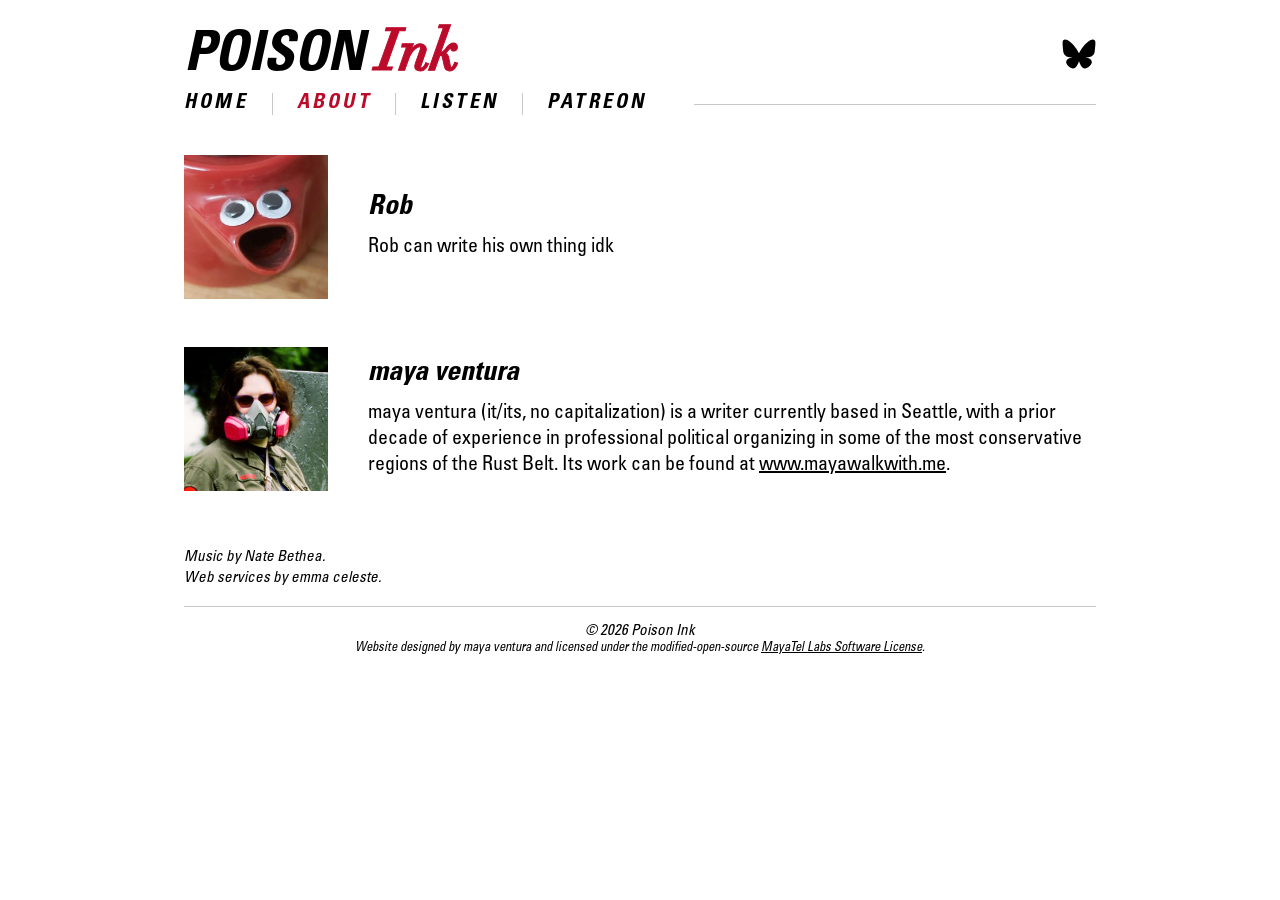
==== about.html @ 820aac8e "whole website is finally almost done, after a few weeks of fucking with it" ====
<!DOCTYPE html>
<html lang="en">
<head>
<meta charset="utf-8">
<meta name="viewport" content="width=device-width, initial-scale=1">
<title>About | POISON INK</title>
<link rel="icon" href="favicon.ico" sizes="48x48">
<meta name="description" content="POISON INK">
<meta property="og:url" content="https://www.poisoninkpod.com/about.html">
<meta property="og:type" content="website">
<meta property="og:title" content="POISON INK">
<meta property="og:description" content="the podcast exploring the reason your dad is Like This.">
<meta property="og:image" content="https://poisoninkpod.com/main_files/header.jpeg">
<meta name="twitter:card" content="summary_large_image">
<meta property="twitter:domain" content="poisoninkpod.com">
<meta property="twitter:url" content="https://poisoninkpod.com/about.html">
<meta name="twitter:title" content="POISON INK">
<meta name="twitter:description" content="the podcast exploring the reason your dad is Like This.">
<meta name="twitter:image" content="https://poisoninkpod.com/main_files/header.jpeg">
<link rel="stylesheet" href="style.css">
</head>
<body>
<div class="page">
<header>
<div class="masthead">
<a class="logo" href="./" aria-label="Poison Ink">
<span class="logo-poison">POISON</span>
<span class="logo-ink">Ink</span>
</a>
<a class="social" href="https://bsky.app/profile/poisoninkpod.com" aria-label="Poison Ink on Bluesky">
<svg viewBox="0 0 600 530" aria-hidden="true" focusable="false"><path d="m135.72 44.03c66.496 49.921 138.02 151.14 164.28 205.46 26.262-54.316 97.782-155.54 164.28-205.46 47.98-36.021 125.72-63.892 125.72 24.795 0 17.712-10.155 148.79-16.111 170.07-20.703 73.984-96.144 92.854-163.25 81.433 117.3 19.964 147.14 86.092 82.697 152.22-122.39 125.59-175.91-31.511-189.63-71.766-2.514-7.3797-3.6904-10.832-3.7077-7.8964-0.0174-2.9357-1.1937 0.51669-3.7077 7.8964-13.714 40.255-67.233 197.36-189.63 71.766-64.444-66.128-34.605-132.26 82.697-152.22-67.108 11.421-142.55-7.4491-163.25-81.433-5.9562-21.282-16.111-152.36-16.111-170.07 0-88.687 77.742-60.816 125.72-24.795z"/></svg>
</a>
</div>
<nav aria-label="Main">
<a href="index.html">Home</a>
<a class="current" href="about.html">About</a>
<a href="listen.html">Listen</a>
<a href="https://www.patreon.com/XXXX">Patreon</a>
<span class="rule" aria-hidden="true"></span>
</nav>
</header>
<main>
<section class="hosts">
<article class="host">
<img src="about_files/rob.jpg" alt="Rob">
<div class="host-text">
<h2>Rob</h2>
<p>Rob can write his own thing idk</p>
</div>
</article>
<article class="host">
<img src="about_files/maya.jpg" alt="maya ventura">
<div class="host-text">
<h2>maya ventura</h2>
<p>maya ventura (it/its, no capitalization) is a writer currently based in Seattle, with a prior decade of experience in professional political organizing in some of the most conservative regions of the Rust Belt. Its work can be found at <a href="https://www.mayawalkwith.me">www.mayawalkwith.me</a>.</p>
</div>
</article>
</section>
<div class="credits">
<p>Music by Nate Bethea.</p>
<p>Web services by emma celeste.</p>
</div>
</main>
<footer>
<hr>
<p>© 2026 Poison Ink</p>
<p class="credit">Website designed by maya ventura and licensed under the modified-open-source <a href="https://github.com/MayaTelLabs/MTSL">MayaTel Labs Software License</a>.</p>
</footer>
</div>
</body>
</html>
---- style.css ----
@font-face {
  font-family: "Univers Condensed";
  src: url("font/UniversLTStd-CnObl.woff2") format("woff2"),
       url("font/UniversLTStd-CnObl.otf") format("opentype");
  font-weight: 400;
  font-style: italic;
  font-display: swap;
}

@font-face {
  font-family: "Univers Condensed";
  src: url("font/UniversLTStd-BoldCnObl.woff2") format("woff2"),
       url("font/UniversLTStd-BoldCnObl.otf") format("opentype");
  font-weight: 700;
  font-style: italic;
  font-display: swap;
}

@font-face {
  font-family: "Didot Web";
  src: url("font/Didot-Italic.woff2") format("woff2");
  font-weight: 400;
  font-style: italic;
  font-display: swap;
}

@font-face {
  font-family: "Univers Condensed Upright";
  src: url("font/UniversLTStd-Cn.woff2") format("woff2"),
       url("font/UniversLTStd-Cn.otf") format("opentype");
  font-weight: 400;
  font-style: normal;
  font-display: swap;
}

:root {
  --ink-red: #bc0a2a;
  --text: #000000;
  --rule: #c9c9c9;
}

* {
  box-sizing: border-box;
}

html {
  font-family: "Univers Condensed", "Arial Narrow", sans-serif;
  font-style: italic;
  font-synthesis: none;
}

body {
  margin: 0;
  background: #ffffff;
  color: var(--text);
}

.page {
  max-width: 60rem;
  margin: 0 auto;
  padding: 1.5rem 1.5rem 2.5rem;
}

.masthead {
  display: flex;
  align-items: center;
  justify-content: space-between;
  gap: 1.5rem;
}

.social {
  display: block;
  flex: none;
  width: 2.125rem;
  color: var(--text);
}

.social svg {
  display: block;
  width: 100%;
  height: auto;
  fill: currentColor;
}

.social:hover {
  color: var(--ink-red);
}

.social:focus-visible {
  outline: 2px solid var(--ink-red);
  outline-offset: 4px;
}

.logo {
  --logo-gap: 0.23em;
  display: inline-flex;
  align-items: baseline;
  font-size: 3.5rem;
  line-height: 1;
  color: var(--text);
  text-decoration: none;
}

.logo-poison {
  font-weight: 700;
  letter-spacing: -0.01em;
}

.logo-ink {
  font-family: "Didot Web", Didot, "Bodoni 72", "Bodoni MT", serif;
  margin-left: var(--logo-gap);
  font-style: italic;
  font-weight: 700;
  font-synthesis: weight;
  color: var(--ink-red);
  -webkit-text-stroke: 0.016em var(--ink-red);
  stroke-linejoin: round;
}

nav {
  display: flex;
  flex-wrap: wrap;
  align-items: center;
  row-gap: 0.75rem;
  margin-top: 0.5rem;
}

nav a {
  padding: 0 1.5rem;
  border-left: 1px solid var(--rule);
  font-weight: 700;
  font-size: 1.25rem;
  line-height: 1.1;
  letter-spacing: 0.16em;
  text-transform: uppercase;
  color: var(--text);
  text-decoration: none;
}

nav a:first-child {
  padding-left: 0;
  border-left: 0;
}

nav a.current,
nav a:hover {
  color: var(--ink-red);
}

nav a:focus-visible {
  outline: 2px solid var(--ink-red);
  outline-offset: 4px;
}

.rule {
  flex: 1 1 2rem;
  height: 1px;
  margin-left: 1.5rem;
  background: var(--rule);
}

:root {
  --tagline-size: 1.75rem;
  --warning-size: 1.25rem;
}

.intro {
  margin-top: 4rem;
  text-align: center;
}

h1 {
  margin: 0;
  font-weight: 400;
  font-size: var(--tagline-size);
  line-height: 1.25;
  text-wrap: balance;
}

.warning {
  margin-top: 2.5rem;
  font-size: var(--warning-size);
  line-height: 1.3;
}

.warning p {
  margin: 0;
  text-wrap: balance;
}

.warning p + p {
  margin-top: 0.75rem;
}

.about {
  margin-top: 3.5rem;
  text-align: center;
}

hr {
  height: 1px;
  margin: 0 0 2.5rem;
  border: 0;
  background: var(--rule);
}

.about p {
  margin: 0;
  font-size: var(--warning-size);
  line-height: 1.3;
  text-wrap: balance;
}

footer {
  margin-top: 2.5rem;
  text-align: center;
}

footer hr {
  margin-bottom: 1rem;
}

footer p {
  margin: 0;
  font-size: 0.95rem;
}

footer .credit {
  margin-top: 0;
  font-size: 0.8rem;
}

footer a {
  color: inherit;
  text-decoration: underline;
}

footer a:hover {
  color: var(--ink-red);
}

footer a:focus-visible {
  outline: 2px solid var(--ink-red);
  outline-offset: 2px;
}

@media (max-width: 700px) {
  .logo {
    font-size: 2.75rem;
  }

  .social {
    width: 1.7rem;
  }

  nav a {
    padding: 0 0.9rem;
    font-size: 1rem;
    letter-spacing: 0.12em;
  }

  :root {
    --tagline-size: 1.5rem;
    --warning-size: 1.1rem;
  }

  .intro {
    margin-top: 3rem;
  }
}

.hosts {
  margin-top: 2.5rem;
}

.host {
  display: flex;
  align-items: center;
  gap: 2.5rem;
}

.host + .host {
  margin-top: 3rem;
}

.host img {
  display: block;
  flex: none;
  width: 9rem;
  aspect-ratio: 1 / 1;
  object-fit: cover;
}

.host-text h2 {
  margin: 0 0 0.75rem;
  font-weight: 700;
  font-size: 1.75rem;
  line-height: 1.1;
}

.host-text p {
  margin: 0;
  font-family: "Univers Condensed Upright", "Arial Narrow", sans-serif;
  font-style: normal;
  font-size: var(--warning-size);
  line-height: 1.3;
  text-wrap: pretty;
}

.host-text a {
  color: inherit;
  text-decoration: underline;
}

.host-text a:hover {
  color: var(--ink-red);
}

.host-text a:focus-visible {
  outline: 2px solid var(--ink-red);
  outline-offset: 2px;
}

.credits {
  margin-top: 3.5rem;
  text-align: left;
}

.credits p {
  margin: 0;
  font-size: 0.95rem;
  line-height: 1.4;
}

@media (max-width: 700px) {
  .host {
    flex-direction: column;
    align-items: flex-start;
    gap: 1.25rem;
  }

  .host img {
    width: 8rem;
  }

  .host-text h2 {
    font-size: 1.5rem;
  }
}

main:has(.credits) + footer {
  margin-top: 1rem;
}
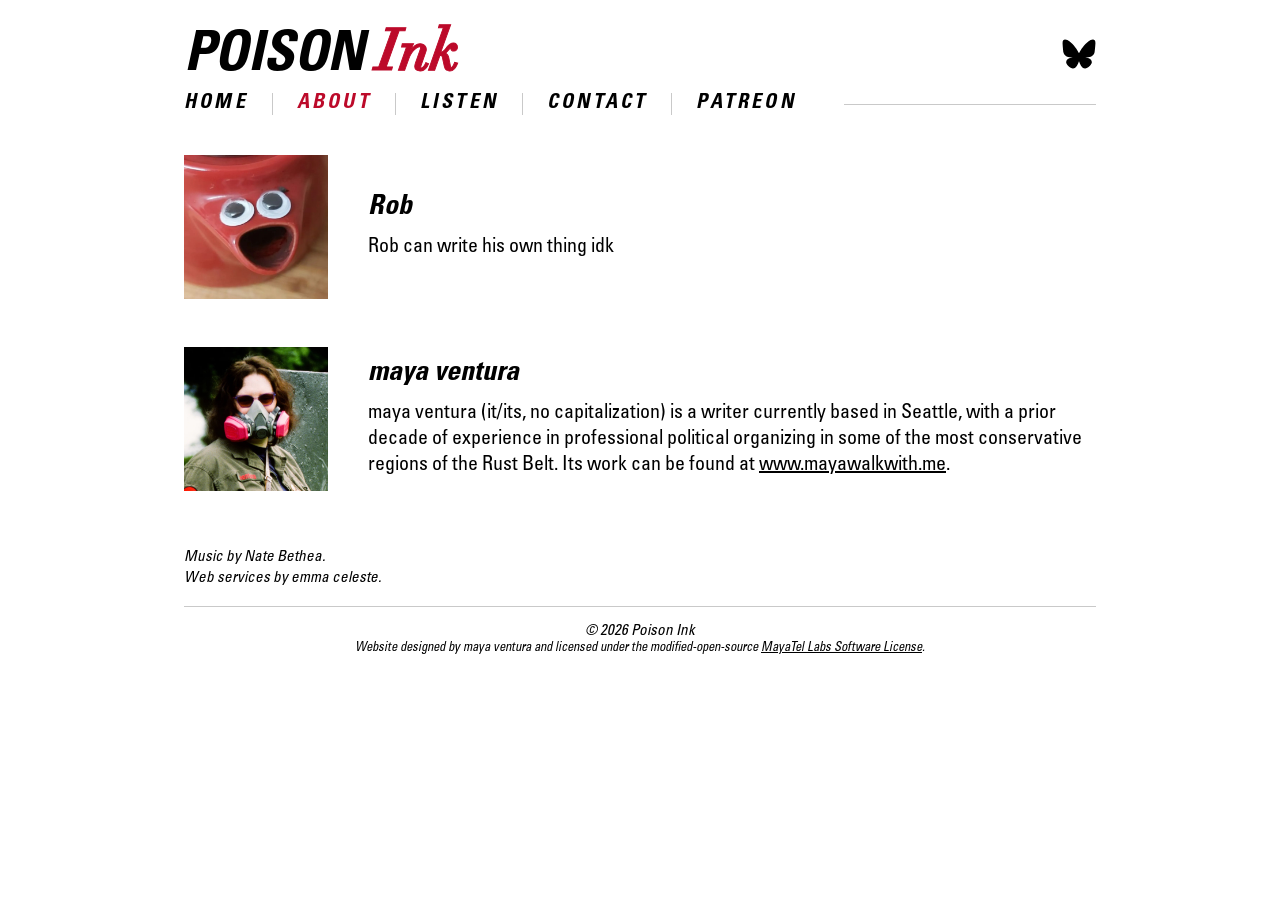
==== commit cadfcbc4: "add contact page" ====
--- a/about.html
+++ b/about.html
@@ -35,6 +35,7 @@
 <a href="index.html">Home</a>
 <a class="current" href="about.html">About</a>
 <a href="listen.html">Listen</a>
+<a href="contact.html">Contact</a>
 <a href="https://www.patreon.com/XXXX">Patreon</a>
 <span class="rule" aria-hidden="true"></span>
 </nav>
--- a/style.css
+++ b/style.css
@@ -351,3 +351,17 @@
 main:has(.credits) + footer {
   margin-top: 1rem;
 }
+
+h1 a {
+  color: inherit;
+  text-decoration: underline;
+}
+
+h1 a:hover {
+  color: var(--ink-red);
+}
+
+h1 a:focus-visible {
+  outline: 2px solid var(--ink-red);
+  outline-offset: 2px;
+}
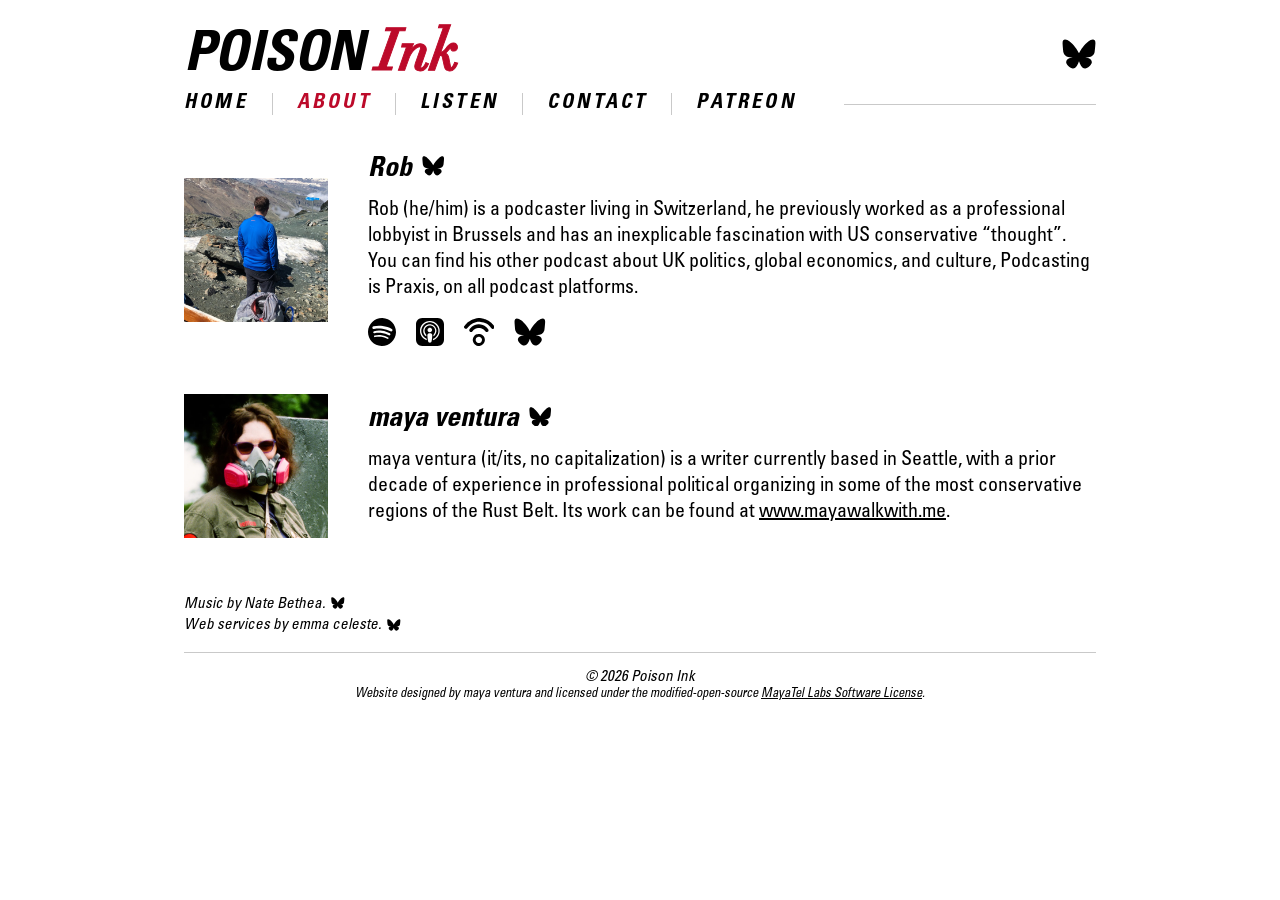
==== commit 649ac33f: "Listen page is real, Contact page is real, About page is finished" ====
--- a/about.html
+++ b/about.html
@@ -36,7 +36,7 @@
 <a class="current" href="about.html">About</a>
 <a href="listen.html">Listen</a>
 <a href="contact.html">Contact</a>
-<a href="https://www.patreon.com/XXXX">Patreon</a>
+<a href="https://www.patreon.com/c/PoisonInk">Patreon</a>
 <span class="rule" aria-hidden="true"></span>
 </nav>
 </header>
@@ -45,21 +45,27 @@
 <article class="host">
 <img src="about_files/rob.jpg" alt="Rob">
 <div class="host-text">
-<h2>Rob</h2>
-<p>Rob can write his own thing idk</p>
+<h2>Rob <a class="bsky" href="https://bsky.app/profile/trufflehog.bsky.social" aria-label="Rob on Bluesky"><svg viewBox="0 0 600 530" aria-hidden="true" focusable="false"><path d="m135.72 44.03c66.496 49.921 138.02 151.14 164.28 205.46 26.262-54.316 97.782-155.54 164.28-205.46 47.98-36.021 125.72-63.892 125.72 24.795 0 17.712-10.155 148.79-16.111 170.07-20.703 73.984-96.144 92.854-163.25 81.433 117.3 19.964 147.14 86.092 82.697 152.22-122.39 125.59-175.91-31.511-189.63-71.766-2.514-7.3797-3.6904-10.832-3.7077-7.8964-0.0174-2.9357-1.1937 0.51669-3.7077 7.8964-13.714 40.255-67.233 197.36-189.63 71.766-64.444-66.128-34.605-132.26 82.697-152.22-67.108 11.421-142.55-7.4491-163.25-81.433-5.9562-21.282-16.111-152.36-16.111-170.07 0-88.687 77.742-60.816 125.72-24.795z"/></svg></a></h2>
+<p>Rob (he/him) is a podcaster living in Switzerland, he previously worked as a professional lobbyist in Brussels and has an inexplicable fascination with US conservative “thought”. You can find his other podcast about UK politics, global economics, and culture, Podcasting is Praxis, on all podcast platforms.</p>
+<div class="host-links">
+<a href="https://open.spotify.com/show/1WuGVosgeZEDrCeWlg4pkr" aria-label="Podcasting is Praxis on Spotify"><svg viewBox="0 0 1000 1000" aria-hidden="true" focusable="false"><path d="M 519.83691,0.40204111 C 243.89495,-10.566117 11.324418,204.22689 0.40196015,480.16716 -10.56619,756.10802 204.27254,988.63153 480.16822,999.60014 756.10908,1010.5687 988.63259,795.77668 999.6012,519.83586 1010.5241,243.89502 795.72919,11.324491 519.83691,0.40204111 Z M 730.88041,732.84507 c -6.21431,10.96861 -18.32578,16.45433 -30.11722,14.80861 -3.60862,-0.50276 -7.22003,-1.69138 -10.60006,-3.61144 -66.08302,-37.61156 -138.10896,-62.10592 -214.06349,-72.80023 -75.95453,-10.6943 -151.95474,-6.9914 -225.8521,10.96862 -16.0412,3.88289 -32.17353,-5.94289 -36.05783,-21.98292 -3.88458,-16.04005 5.94088,-32.17438 21.98178,-36.05725 81.25624,-19.74291 164.79648,-23.81153 248.24535,-12.06578 83.4488,11.74575 162.60332,38.66301 235.3121,80.02311 14.30574,8.18006 19.3315,26.36867 11.19716,40.71728 z m 65.71733,-131.25183 c -10.19144,18.82864 -33.77153,25.86867 -52.60013,15.67719 -77.32598,-41.81727 -161.04905,-69.28308 -248.84074,-81.6231 -87.79169,-12.3372 -175.80913,-9.00286 -261.68167,9.87144 -4.66144,1.00586 -9.27717,1.18862 -13.75576,0.54862 -15.58404,-2.19449 -28.92866,-13.80003 -32.49324,-30.11722 -4.61572,-20.92864 8.63746,-41.63159 29.56838,-46.24872 94.91885,-20.88578 192.21632,-24.58578 289.19373,-10.96861 96.93171,13.62005 189.47485,43.96586 274.93509,90.21458 18.87437,10.19144 25.86581,33.7258 15.67434,52.60013 z m 72.8488,-147.93189 c -9.59716,18.46292 -29.56866,28.0144 -49.03727,25.27154 -5.2572,-0.73138 -10.42006,-2.37724 -15.40292,-4.93431 -90.02883,-46.84303 -187.00627,-77.78311 -288.23229,-91.99744 -101.22603,-14.21148 -203.00348,-11.19431 -302.44749,9.00289 -25.86636,5.25716 -51.04758,-11.46862 -56.30303,-37.29153 -5.25573,-25.86581 11.47089,-51.04588 37.29183,-56.30304 110.13804,-22.34664 222.74407,-25.68265 334.75585,-9.96289 112.01463,15.72291 219.31783,49.9973 319.03813,101.8689 23.39723,12.15431 32.49153,40.99156 20.33719,64.39161 z"/></svg></a>
+<a href="https://podcasts.apple.com/us/podcast/podcasting-is-praxis/id1479544002" aria-label="Podcasting is Praxis on Apple Podcasts"><svg viewBox="0 0 32 32" aria-hidden="true" focusable="false"><path d="M7.12 0c-3.937-0.011-7.131 3.183-7.12 7.12v17.76c-0.011 3.937 3.183 7.131 7.12 7.12h17.76c3.937 0.011 7.131-3.183 7.12-7.12v-17.76c0.011-3.937-3.183-7.131-7.12-7.12zM15.817 3.421c3.115 0 5.932 1.204 8.079 3.453 1.631 1.693 2.547 3.489 3.016 5.855 0.161 0.787 0.161 2.932 0.009 3.817-0.5 2.817-2.041 5.339-4.317 7.063-0.812 0.615-2.797 1.683-3.115 1.683-0.12 0-0.129-0.12-0.077-0.615 0.099-0.792 0.192-0.953 0.64-1.141 0.713-0.296 1.932-1.167 2.677-1.911 1.301-1.303 2.229-2.932 2.677-4.719 0.281-1.1 0.244-3.543-0.063-4.672-0.969-3.595-3.907-6.385-7.5-7.136-1.041-0.213-2.943-0.213-4 0-3.636 0.751-6.647 3.683-7.563 7.371-0.245 1.004-0.245 3.448 0 4.448 0.609 2.443 2.188 4.681 4.255 6.015 0.407 0.271 0.896 0.547 1.1 0.631 0.447 0.192 0.547 0.355 0.629 1.14 0.052 0.485 0.041 0.62-0.072 0.62-0.073 0-0.62-0.235-1.199-0.511l-0.052-0.041c-3.297-1.62-5.407-4.364-6.177-8.016-0.187-0.943-0.224-3.187-0.036-4.052 0.479-2.323 1.396-4.135 2.921-5.739 2.199-2.319 5.027-3.543 8.172-3.543zM16 7.172c0.541 0.005 1.068 0.052 1.473 0.14 3.715 0.828 6.344 4.543 5.833 8.229-0.203 1.489-0.713 2.709-1.619 3.844-0.448 0.573-1.537 1.532-1.729 1.532-0.032 0-0.063-0.365-0.063-0.803v-0.808l0.552-0.661c2.093-2.505 1.943-6.005-0.339-8.296-0.885-0.896-1.912-1.423-3.235-1.661-0.853-0.161-1.031-0.161-1.927-0.011-1.364 0.219-2.417 0.744-3.355 1.672-2.291 2.271-2.443 5.791-0.348 8.296l0.552 0.661v0.813c0 0.448-0.037 0.807-0.084 0.807-0.036 0-0.349-0.213-0.683-0.479l-0.047-0.016c-1.109-0.885-2.088-2.453-2.495-3.995-0.244-0.932-0.244-2.697 0.011-3.625 0.672-2.505 2.521-4.448 5.079-5.359 0.547-0.193 1.509-0.297 2.416-0.281zM15.823 11.156c0.417 0 0.828 0.084 1.131 0.24 0.645 0.339 1.183 0.989 1.385 1.677 0.62 2.104-1.609 3.948-3.631 3.005h-0.015c-0.953-0.443-1.464-1.276-1.475-2.36 0-0.979 0.541-1.828 1.484-2.328 0.297-0.156 0.709-0.235 1.125-0.235zM15.812 17.464c1.319-0.005 2.271 0.463 2.625 1.291 0.265 0.62 0.167 2.573-0.292 5.735-0.307 2.208-0.479 2.765-0.905 3.141-0.589 0.52-1.417 0.667-2.209 0.385h-0.004c-0.953-0.344-1.157-0.808-1.553-3.527-0.452-3.161-0.552-5.115-0.285-5.735 0.348-0.823 1.296-1.285 2.624-1.291z"/></svg></a>
+<a href="https://praxiscast.podbean.com/" aria-label="Podcasting is Praxis on Podbean"><svg viewBox="64 116 1392 1278" aria-hidden="true" focusable="false"><g transform="translate(0,1520) scale(0.1,-0.1)"><path d="M7405 14033 c-222 -7 -539 -39 -765 -78 -111 -19 -1009 -243 -1267 -316 -1067 -302 -2047 -791 -2835 -1417 -460 -365 -750 -656 -1259 -1262 -170 -203 -516 -645 -545 -696 -64 -115 -86 -195 -91 -334 -6 -153 15 -256 81 -396 110 -231 244 -354 461 -424 55 -18 101 -24 220 -27 403 -13 573 86 886 518 420 578 855 1026 1374 1414 665 497 1457 869 2330 1095 736 191 1505 245 2257 160 997 -114 1850 -376 2588 -795 513 -291 981 -647 1401 -1065 275 -274 459 -490 691 -815 180 -250 294 -356 481 -446 134 -64 226 -82 387 -77 113 4 148 9 215 32 343 117 545 391 545 738 0 238 -74 438 -257 690 -115 160 -355 456 -562 693 -117 134 -530 550 -661 667 -783 694 -1649 1203 -2661 1562 -324 114 -583 189 -1280 367 -433 110 -482 121 -700 148 -387 49 -766 73 -1034 64z"/><path d="M7245 11143 c-1123 -53 -2201 -459 -3045 -1147 -172 -139 -243 -205 -418 -381 -186 -189 -320 -343 -465 -535 -131 -173 -141 -195 -256 -562 -29 -91 -30 -101 -21 -170 45 -312 195 -518 474 -649 131 -61 220 -82 356 -82 78 0 136 5 180 17 83 22 229 93 300 145 83 62 209 191 297 303 245 315 408 488 620 659 502 404 1079 645 1763 736 170 23 655 25 825 5 805 -99 1455 -406 2002 -947 151 -150 244 -257 393 -455 164 -218 313 -345 480 -410 213 -82 479 -63 706 51 397 198 530 659 314 1093 -96 193 -367 533 -660 827 -198 198 -224 222 -370 344 -957 794 -2226 1218 -3475 1158z"/><path d="M7155 6784 c-252 -25 -501 -79 -690 -148 -228 -84 -492 -230 -705 -389 -123 -92 -414 -384 -511 -512 -300 -395 -487 -816 -571 -1282 -20 -113 -23 -161 -23 -403 0 -311 10 -398 75 -655 74 -297 217 -618 389 -876 458 -687 1137 -1120 1936 -1235 166 -24 523 -24 695 -1 655 91 1207 371 1657 841 338 353 576 787 694 1261 86 350 102 750 43 1105 -68 410 -256 850 -509 1190 -451 606 -1092 990 -1820 1090 -79 11 -583 22 -660 14z m433 -1329 c419 -43 811 -277 1038 -617 89 -133 174 -335 203 -478 6 -30 13 -68 17 -85 3 -16 8 -97 11 -180 15 -418 -133 -793 -431 -1090 -210 -209 -452 -340 -746 -402 -120 -25 -411 -25 -530 1 -139 30 -238 64 -365 127 -340 167 -611 475 -729 829 -59 178 -71 253 -71 460 0 206 5 260 40 396 164 646 718 1060 1403 1048 51 -1 123 -5 160 -9z"/></g></svg></a>
+<a href="https://bsky.app/profile/praxiscast.bsky.social" aria-label="Podcasting is Praxis on Bluesky"><svg viewBox="0 0 600 530" aria-hidden="true" focusable="false"><path d="m135.72 44.03c66.496 49.921 138.02 151.14 164.28 205.46 26.262-54.316 97.782-155.54 164.28-205.46 47.98-36.021 125.72-63.892 125.72 24.795 0 17.712-10.155 148.79-16.111 170.07-20.703 73.984-96.144 92.854-163.25 81.433 117.3 19.964 147.14 86.092 82.697 152.22-122.39 125.59-175.91-31.511-189.63-71.766-2.514-7.3797-3.6904-10.832-3.7077-7.8964-0.0174-2.9357-1.1937 0.51669-3.7077 7.8964-13.714 40.255-67.233 197.36-189.63 71.766-64.444-66.128-34.605-132.26 82.697-152.22-67.108 11.421-142.55-7.4491-163.25-81.433-5.9562-21.282-16.111-152.36-16.111-170.07 0-88.687 77.742-60.816 125.72-24.795z"/></svg></a>
+</div>
 </div>
 </article>
 <article class="host">
 <img src="about_files/maya.jpg" alt="maya ventura">
 <div class="host-text">
-<h2>maya ventura</h2>
+<h2>maya ventura <a class="bsky" href="https://bsky.app/profile/mayawalkwith.me" aria-label="maya ventura on Bluesky"><svg viewBox="0 0 600 530" aria-hidden="true" focusable="false"><path d="m135.72 44.03c66.496 49.921 138.02 151.14 164.28 205.46 26.262-54.316 97.782-155.54 164.28-205.46 47.98-36.021 125.72-63.892 125.72 24.795 0 17.712-10.155 148.79-16.111 170.07-20.703 73.984-96.144 92.854-163.25 81.433 117.3 19.964 147.14 86.092 82.697 152.22-122.39 125.59-175.91-31.511-189.63-71.766-2.514-7.3797-3.6904-10.832-3.7077-7.8964-0.0174-2.9357-1.1937 0.51669-3.7077 7.8964-13.714 40.255-67.233 197.36-189.63 71.766-64.444-66.128-34.605-132.26 82.697-152.22-67.108 11.421-142.55-7.4491-163.25-81.433-5.9562-21.282-16.111-152.36-16.111-170.07 0-88.687 77.742-60.816 125.72-24.795z"/></svg></a></h2>
 <p>maya ventura (it/its, no capitalization) is a writer currently based in Seattle, with a prior decade of experience in professional political organizing in some of the most conservative regions of the Rust Belt. Its work can be found at <a href="https://www.mayawalkwith.me">www.mayawalkwith.me</a>.</p>
 </div>
 </article>
 </section>
 <div class="credits">
-<p>Music by Nate Bethea.</p>
-<p>Web services by emma celeste.</p>
+<p>Music by Nate Bethea.<a href="https://bsky.app/profile/inthesedeserts.bsky.social" aria-label="Nate Bethea on Bluesky"><svg viewBox="0 0 600 530" aria-hidden="true" focusable="false"><path d="m135.72 44.03c66.496 49.921 138.02 151.14 164.28 205.46 26.262-54.316 97.782-155.54 164.28-205.46 47.98-36.021 125.72-63.892 125.72 24.795 0 17.712-10.155 148.79-16.111 170.07-20.703 73.984-96.144 92.854-163.25 81.433 117.3 19.964 147.14 86.092 82.697 152.22-122.39 125.59-175.91-31.511-189.63-71.766-2.514-7.3797-3.6904-10.832-3.7077-7.8964-0.0174-2.9357-1.1937 0.51669-3.7077 7.8964-13.714 40.255-67.233 197.36-189.63 71.766-64.444-66.128-34.605-132.26 82.697-152.22-67.108 11.421-142.55-7.4491-163.25-81.433-5.9562-21.282-16.111-152.36-16.111-170.07 0-88.687 77.742-60.816 125.72-24.795z"/></svg></a></p>
+<p>Web services by emma celeste.<a href="https://bsky.app/profile/emmaceleste.gay" aria-label="emma celeste on Bluesky"><svg viewBox="0 0 600 530" aria-hidden="true" focusable="false"><path d="m135.72 44.03c66.496 49.921 138.02 151.14 164.28 205.46 26.262-54.316 97.782-155.54 164.28-205.46 47.98-36.021 125.72-63.892 125.72 24.795 0 17.712-10.155 148.79-16.111 170.07-20.703 73.984-96.144 92.854-163.25 81.433 117.3 19.964 147.14 86.092 82.697 152.22-122.39 125.59-175.91-31.511-189.63-71.766-2.514-7.3797-3.6904-10.832-3.7077-7.8964-0.0174-2.9357-1.1937 0.51669-3.7077 7.8964-13.714 40.255-67.233 197.36-189.63 71.766-64.444-66.128-34.605-132.26 82.697-152.22-67.108 11.421-142.55-7.4491-163.25-81.433-5.9562-21.282-16.111-152.36-16.111-170.07 0-88.687 77.742-60.816 125.72-24.795z"/></svg></a></p>
 </div>
 </main>
 <footer>
--- a/style.css
+++ b/style.css
@@ -29,6 +29,24 @@
   src: url("font/UniversLTStd-Cn.woff2") format("woff2"),
        url("font/UniversLTStd-Cn.otf") format("opentype");
   font-weight: 400;
+  font-style: normal;
+  font-display: swap;
+}
+
+@font-face {
+  font-family: "Espy Sans";
+  src: url("font/EspySansRevivedTen-Regular.woff2") format("woff2"),
+       url("font/EspySansRevivedTen-Regular.woff") format("woff");
+  font-weight: 400;
+  font-style: normal;
+  font-display: swap;
+}
+
+@font-face {
+  font-family: "Espy Sans";
+  src: url("font/EspySansRevivedTen-Bold.woff2") format("woff2"),
+       url("font/EspySansRevivedTen-Bold.woff") format("woff");
+  font-weight: 700;
   font-style: normal;
   font-display: swap;
 }
@@ -292,6 +310,9 @@
 }
 
 .host-text h2 {
+  display: flex;
+  align-items: baseline;
+  gap: 0.6rem;
   margin: 0 0 0.75rem;
   font-weight: 700;
   font-size: 1.75rem;
@@ -332,6 +353,30 @@
   line-height: 1.4;
 }
 
+.credits a {
+  display: inline-block;
+  width: 0.85rem;
+  margin-left: 0.4rem;
+  vertical-align: -0.1em;
+  color: var(--text);
+}
+
+.credits svg {
+  display: block;
+  width: 100%;
+  height: auto;
+  fill: currentColor;
+}
+
+.credits a:hover {
+  color: var(--ink-red);
+}
+
+.credits a:focus-visible {
+  outline: 2px solid var(--ink-red);
+  outline-offset: 2px;
+}
+
 @media (max-width: 700px) {
   .host {
     flex-direction: column;
@@ -365,3 +410,336 @@
   outline: 2px solid var(--ink-red);
   outline-offset: 2px;
 }
+
+.host-text .bsky {
+  display: block;
+  flex: none;
+  width: 1.4rem;
+  color: var(--text);
+}
+
+.host-text .bsky svg {
+  display: block;
+  width: 100%;
+  height: auto;
+  fill: currentColor;
+}
+
+.host-links {
+  display: flex;
+  flex-wrap: wrap;
+  align-items: center;
+  gap: 1.25rem;
+  margin-top: 1rem;
+}
+
+.host-links a {
+  display: block;
+  height: 1.75rem;
+  color: var(--text);
+  text-decoration: none;
+}
+
+.host-links svg {
+  display: block;
+  width: auto;
+  height: 100%;
+  fill: currentColor;
+}
+
+.host-text .bsky:hover,
+.host-links a:hover {
+  color: var(--ink-red);
+}
+
+.host-text .bsky:focus-visible,
+.host-links a:focus-visible {
+  outline: 2px solid var(--ink-red);
+  outline-offset: 4px;
+}
+
+h1.note {
+  font-size: var(--warning-size);
+  line-height: 1.3;
+}
+
+.contact-form {
+  max-width: 36rem;
+  margin: 1.5rem auto 0;
+}
+
+.contact-form label {
+  display: block;
+  margin-bottom: 0.4rem;
+  font-weight: 700;
+  font-size: 1.1rem;
+  letter-spacing: 0.08em;
+  text-transform: uppercase;
+}
+
+.contact-form input[type="text"],
+.contact-form input[type="email"],
+.contact-form textarea {
+  display: block;
+  width: 100%;
+  margin-bottom: 1.5rem;
+  padding: 0.6rem 0.75rem;
+  border: 1px solid var(--text);
+  border-radius: 0;
+  background: #ffffff;
+  color: var(--text);
+  font: inherit;
+  font-size: 1.1rem;
+  line-height: 1.3;
+}
+
+.contact-form textarea {
+  min-height: 10rem;
+  resize: vertical;
+}
+
+.contact-form input[type="text"]:focus,
+.contact-form input[type="email"]:focus,
+.contact-form textarea:focus {
+  border-color: var(--ink-red);
+  outline: 2px solid var(--ink-red);
+  outline-offset: 2px;
+}
+
+.contact-form button {
+  display: block;
+  width: 100%;
+  padding: 0.9rem 1rem;
+  border: 0;
+  border-radius: 0;
+  background: var(--ink-red);
+  color: #ffffff;
+  font: inherit;
+  font-weight: 700;
+  font-size: 1.25rem;
+  letter-spacing: 0.16em;
+  text-transform: uppercase;
+  cursor: pointer;
+}
+
+.contact-form button:hover {
+  background: var(--text);
+}
+
+.contact-form button:focus-visible {
+  outline: 2px solid var(--text);
+  outline-offset: 3px;
+}
+
+.contact-form .botcheck {
+  display: none;
+}
+
+.listen {
+  margin-top: 2.5rem;
+  text-align: center;
+}
+
+.listen h2 {
+  margin: 0 0 1.25rem;
+  font-weight: 700;
+  font-size: 1.25rem;
+  line-height: 1.1;
+  letter-spacing: 0.16em;
+  text-transform: uppercase;
+}
+
+.listen p {
+  margin: 0;
+  font-size: var(--warning-size);
+  line-height: 1.3;
+}
+
+.listen iframe {
+  display: block;
+  width: 100%;
+  max-width: 40rem;
+  margin: 0 auto;
+  border: 0;
+}
+
+.split {
+  display: flex;
+  align-items: center;
+  justify-content: center;
+  gap: 3rem;
+}
+
+.split h1 {
+  flex: 1 1 auto;
+  max-width: 32rem;
+}
+
+.ipod-photo {
+  position: relative;
+  flex: none;
+  width: 24em;
+  height: 21.68em;
+  overflow: hidden;
+  font-size: 0.8rem;
+}
+
+.split + .listen {
+  margin-top: 0;
+}
+
+.ipod-stage {
+  position: relative;
+}
+
+.ipod-stage img {
+  display: block;
+  width: 100%;
+  height: auto;
+}
+
+.ipod-display {
+  position: absolute;
+  top: 8.09%;
+  left: 23.04%;
+  width: 55.65%;
+  height: 21.66%;
+  border-radius: 0.35em;
+  background: #d1e4f2;
+  box-shadow: 0 0 0.5em 0.12em rgba(209, 228, 242, 0.85);
+  color: #2b2fa0;
+  font-weight: 700;
+  font-family: "Espy Sans", Geneva, "Lucida Grande", Verdana, sans-serif;
+  font-style: normal;
+  font-size: 1em;
+  line-height: 1.2;
+  overflow: hidden;
+}
+
+.ipod-display > * {
+  position: absolute;
+}
+
+.ipod-bar {
+  top: 5%;
+  right: 7%;
+  left: 7%;
+  display: grid;
+  grid-template-columns: 1fr auto 1fr;
+  align-items: center;
+  height: 15%;
+  border-bottom: 0.1em solid currentColor;
+}
+
+.ipod-title {
+  font-size: 0.9em;
+}
+
+.ipod-play {
+  font-size: 0.75em;
+  width: 0;
+  height: 0;
+  border-style: solid;
+  border-width: 0.4em 0 0.4em 0.7em;
+  border-color: transparent transparent transparent currentColor;
+}
+
+.ipod-battery {
+  font-size: 0.75em;
+  position: relative;
+  justify-self: end;
+  width: 2.1em;
+  height: 1em;
+  padding: 0.15em;
+  border: 0.12em solid currentColor;
+  border-radius: 0.15em;
+  background-color: currentColor;
+  background-clip: content-box;
+}
+
+.ipod-battery::after {
+  content: "";
+  position: absolute;
+  top: 0.2em;
+  right: -0.4em;
+  width: 0.2em;
+  height: 0.4em;
+  background: currentColor;
+}
+
+.ipod-shuffle {
+  display: block;
+  width: 1.4em;
+  height: 0.84em;
+}
+
+.ipod-count {
+  top: 23%;
+  font-size: 0.75em;
+  right: 9%;
+  left: 9%;
+  display: flex;
+  align-items: center;
+  justify-content: space-between;
+}
+
+.ipod-track,
+.ipod-artist {
+  right: 9%;
+  left: 9%;
+  text-align: center;
+  white-space: nowrap;
+  overflow: hidden;
+  text-overflow: clip;
+}
+
+.ipod-track span {
+  display: inline-block;
+  white-space: nowrap;
+}
+
+.ipod-track {
+  top: 37%;
+}
+
+.ipod-artist {
+  top: 50%;
+}
+
+.ipod-progress {
+  top: 76%;
+  right: 9%;
+  left: 9%;
+  height: 6.5%;
+  border: 0.1em solid currentColor;
+  border-radius: 0.4em;
+  overflow: hidden;
+}
+
+.ipod-progress span {
+  display: block;
+  width: 35%;
+  height: 100%;
+  border-radius: 0.2em;
+  background: currentColor;
+}
+
+.ipod-times {
+  top: 84%;
+  font-size: 0.75em;
+  right: 9%;
+  left: 9%;
+  display: flex;
+  justify-content: space-between;
+}
+
+@media (max-width: 700px) {
+  .split {
+    flex-direction: column;
+    gap: 2rem;
+  }
+
+  .ipod-photo {
+    font-size: 0.62rem;
+  }
+}
